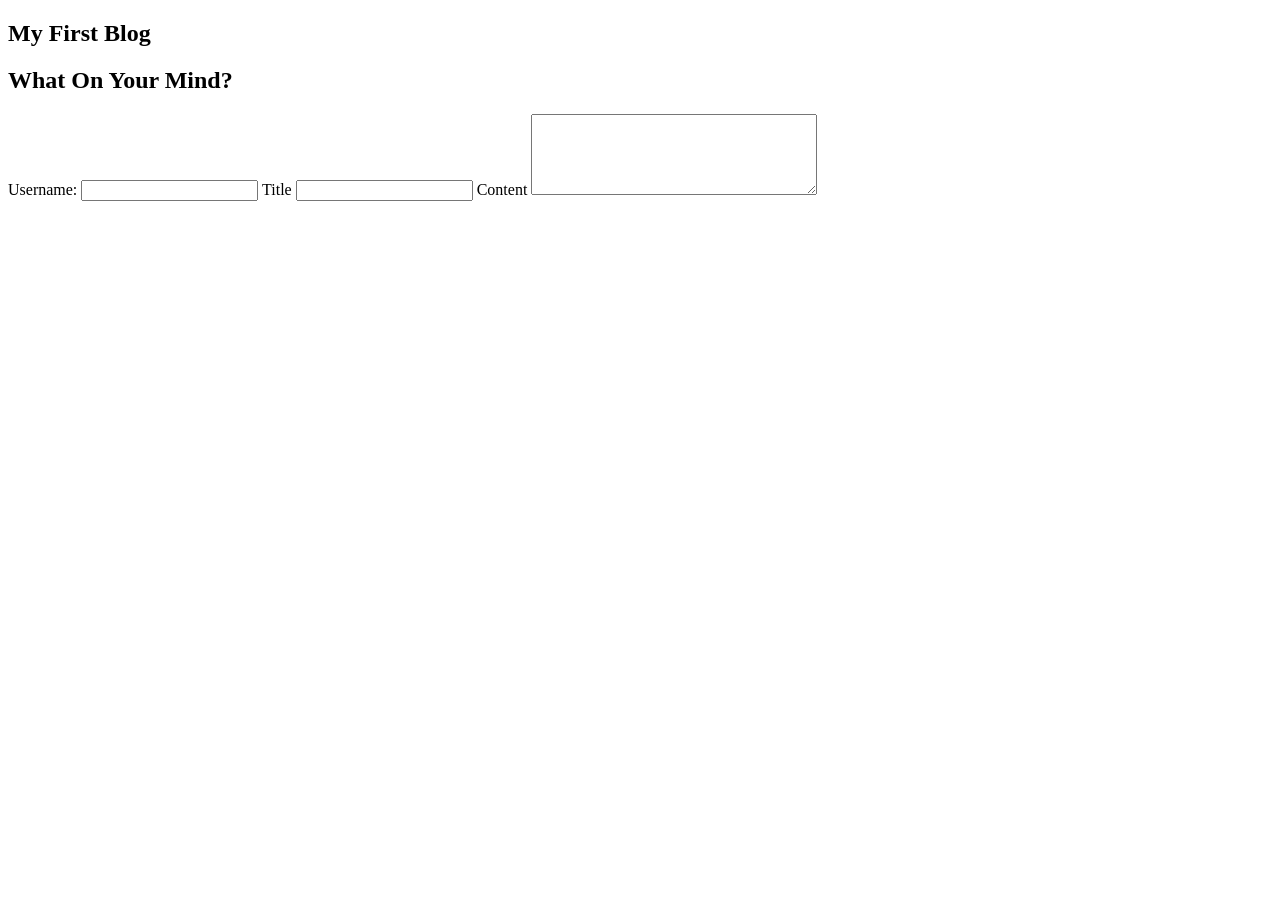
==== index.html @ fe397a70 "first section index" ====
<!DOCTYPE html>
<html lang="en">
<head>
    <meta charset="UTF-8">
    <meta name="viewport" content="width=device-width, initial-scale=1.0">
    <title>My First Blog</title>
    <link rel="stylesheet" href="./assets/css/styles.css">
    <link rel="stylesheet" href="./assets/css/form.css">

</head>
<body>
   <!-- <header>
    Add button for light dark toggle
   </header> -->

<main>
    <h2>My First Blog</h2>
    <h2>What On Your Mind?</h2>
    <form>
        <label for="username">Username:</label>
        <input type="text" id="username" name="name" />

        <label for="title">Title</label>
        <input type="text" id="title" name="title" />

        <label for="content">Content</label>
        <textarea type="text" id="content" name="content" rows="5" cols="33"></textarea>
    </form>
</main>

  <script src="./assets/js/form.js" type="text/javascript"></script>  
  <script src="./assets/js/logic.js" type="text/javascript"></script>
</body>

</html>
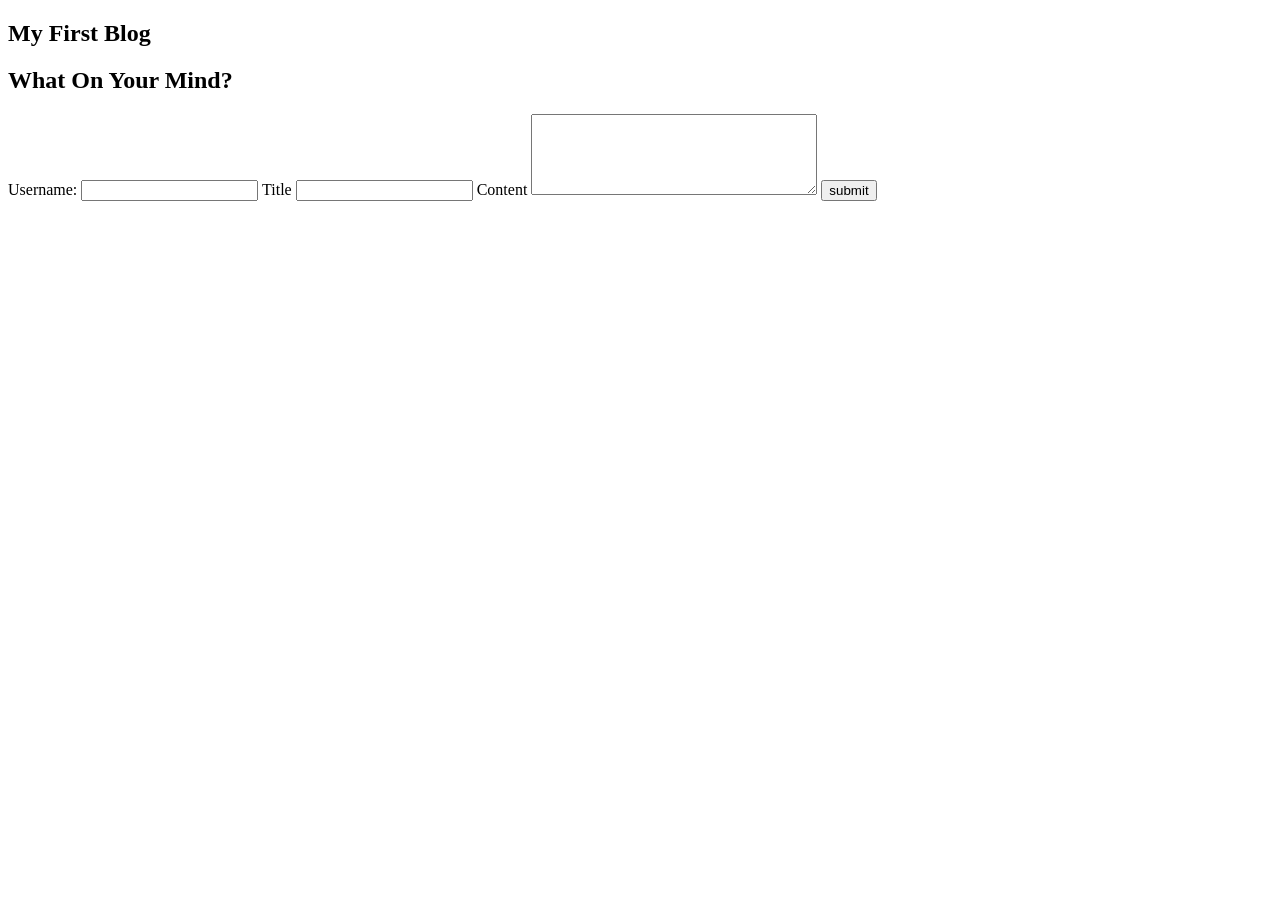
==== commit ba5c220f: "button added" ====
--- a/index.html
+++ b/index.html
@@ -25,6 +25,10 @@
 
         <label for="content">Content</label>
         <textarea type="text" id="content" name="content" rows="5" cols="33"></textarea>
+        
+        
+        <input type="submit" value="submit" />
+
     </form>
 </main>
 
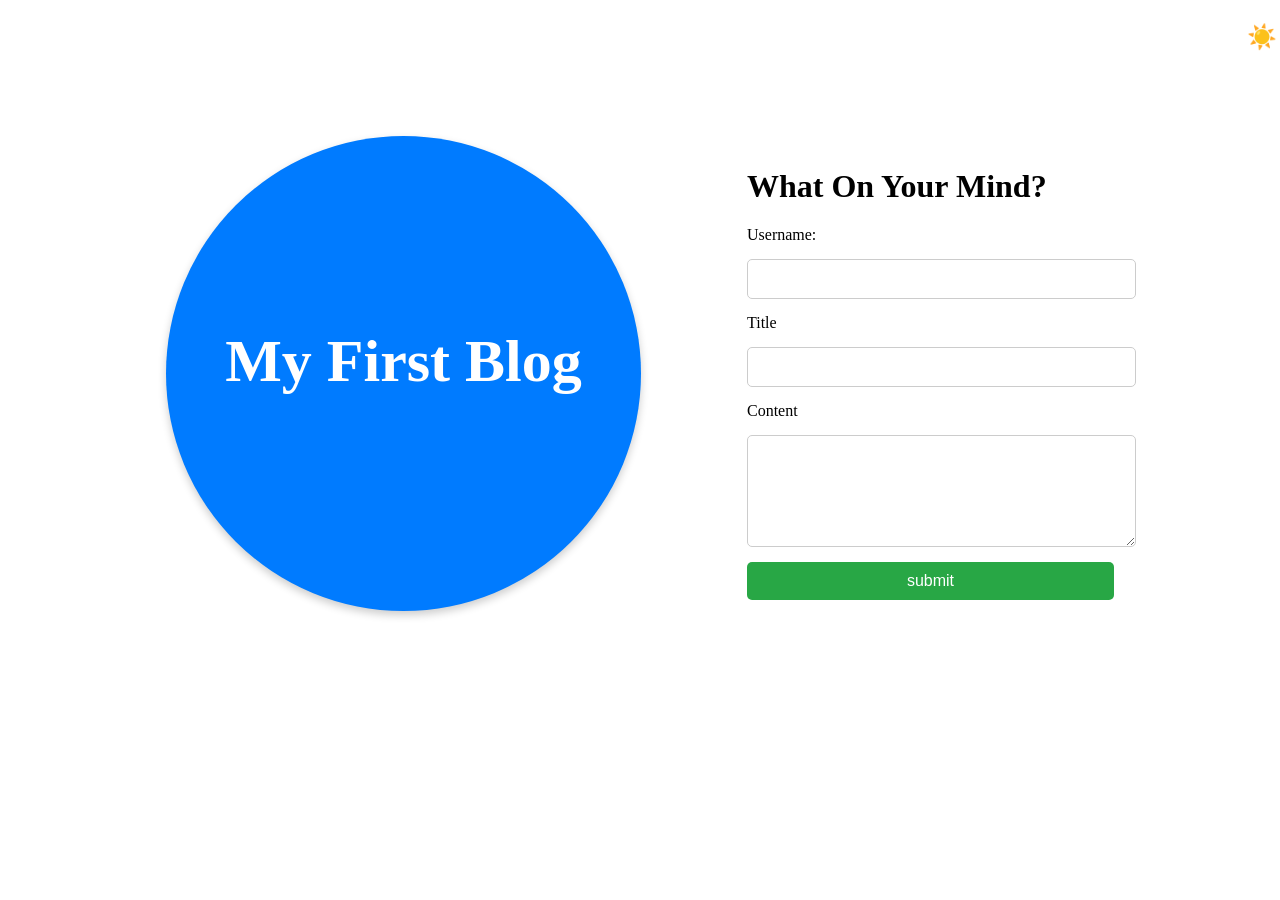
==== commit e96858cf: "added CSS" ====
--- a/index.html
+++ b/index.html
@@ -9,26 +9,31 @@
 
 </head>
 <body>
-   <!-- <header>
-    Add button for light dark toggle
-   </header> -->
+    <header>
+        <button id="themeToggle">☀️</button>
+    </header>
 
 <main>
+    <div>
     <h2>My First Blog</h2>
-    <h2>What On Your Mind?</h2>
-    <form>
+</div>
+    <div class="separator"></div>
+    <div>
+    <h1>What On Your Mind?</h1>
+
+    <form id="blogForm">
         <label for="username">Username:</label>
-        <input type="text" id="username" name="name" />
+        <input type="text" id="username" name="name" required />
 
         <label for="title">Title</label>
-        <input type="text" id="title" name="title" />
+        <input type="text" id="title" name="title" required/>
 
         <label for="content">Content</label>
-        <textarea type="text" id="content" name="content" rows="5" cols="33"></textarea>
+        <textarea type="text" id="content" name="content" rows="5" cols="33" required></textarea>
         
         
         <input type="submit" value="submit" />
-
+        
     </form>
 </main>
 
--- a/assets/css/styles.css
+++ b/assets/css/styles.css
@@ -0,0 +1,33 @@
+/* Light Theme (Default) */
+body {
+  background-color: #ffffff;
+  color: #000000;
+}
+
+/* Dark Theme */
+body.dark-theme {
+  background-color: #121212;
+  color: #ffffff;
+}
+
+/* Header Styles */
+header {
+  position: relative;
+  width: 100%;
+  text-align: right;
+  padding: 10px;
+}
+
+/* Toggle Button Styles */
+#themeToggle {
+  background: none;
+  border: none;
+  font-size: 24px;
+  cursor: pointer;
+  padding: 5px;
+  color: inherit; /* Inherits the text color from the body */
+}
+
+#themeToggle:hover {
+  opacity: 0.8;
+}
--- a/assets/css/form.css
+++ b/assets/css/form.css
@@ -0,0 +1,74 @@
+/* Center the "My First Blog" heading and style it */
+h2:first-of-type {
+  text-align: center;
+  display: inline-block;
+  padding: 50px; /* Half the padding */
+  border-radius: 50%;
+  background-color: #007BFF;
+  color: white;
+  font-size: 60px; /* Half the font size */
+  width: 375px; /* Half the width */
+  height: 375px; /* Half the height */
+  line-height: 350px;
+  box-shadow: 0 4px 8px rgba(0, 0, 0, 0.2);
+  margin-right: 20px; /* Add space between the circle and the separator */
+}
+
+/* Style the "What's On Your Mind?" text */
+h2:nth-of-type(2) {
+  text-align: center;
+  margin-top: 20px;
+  margin-bottom: 20px;
+  font-size: 28px;
+  color: #333;
+}
+
+/* Add a vertical double line separator */
+.separator {
+  border-left: 6px double #007BFF;
+  height: 100%;
+  margin: 0 20px; /* Add space around the separator */
+}
+
+/* Style the form container */
+#blogForm {
+  display: flex;
+  flex-direction: column;
+  gap: 15px;
+  width: 100%;
+  max-width: 500px;
+}
+
+/* Style the input fields and textarea */
+#blogForm input[type="text"],
+#blogForm textarea {
+  width: 100%;
+  padding: 10px;
+  border: 1px solid #ccc;
+  border-radius: 5px;
+  font-size: 16px;
+}
+
+/* Style the submit button */
+#blogForm input[type="submit"] {
+  padding: 10px 20px;
+  background-color: #28a745;
+  color: white;
+  border: none;
+  border-radius: 5px;
+  cursor: pointer;
+  font-size: 16px;
+}
+
+#blogForm input[type="submit"]:hover {
+  background-color: #218838;
+}
+
+/* Ensure the main container is properly aligned */
+main {
+  display: flex;
+  align-items: center;
+  justify-content: center;
+  padding: 20px;
+  gap: 20px; /* Add space between the circle, separator, and form */
+}
